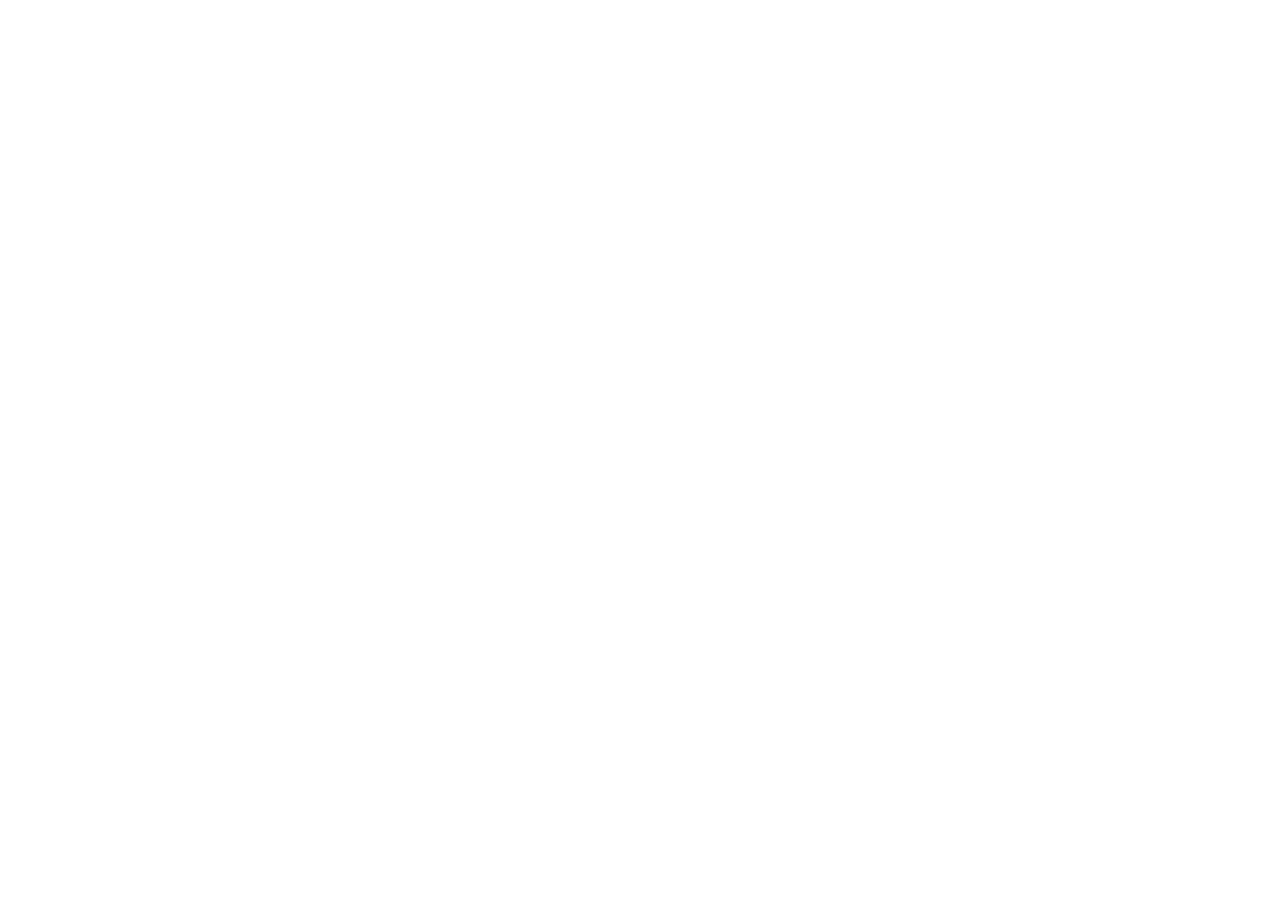
==== Persistindo Array de Objetos no localStorage/index.html @ 280b509d "starting lesson: persist objects array in localStorage" ====
<!DOCTYPE html>
<html lang="en">
    <head>
        <meta charset="UTF-8">
        <meta http-equiv="X-UA-Compatible" content="IE=edge">
        <meta name="viewport" content="width=device-width, initial-scale=1.0">
        <link rel="stylesheet" href="./style.css">
        <title>Persistindo array de objetos</title>
    </head>

    <body>
        <script src="./script.js"></script>        
    </body>
</html>
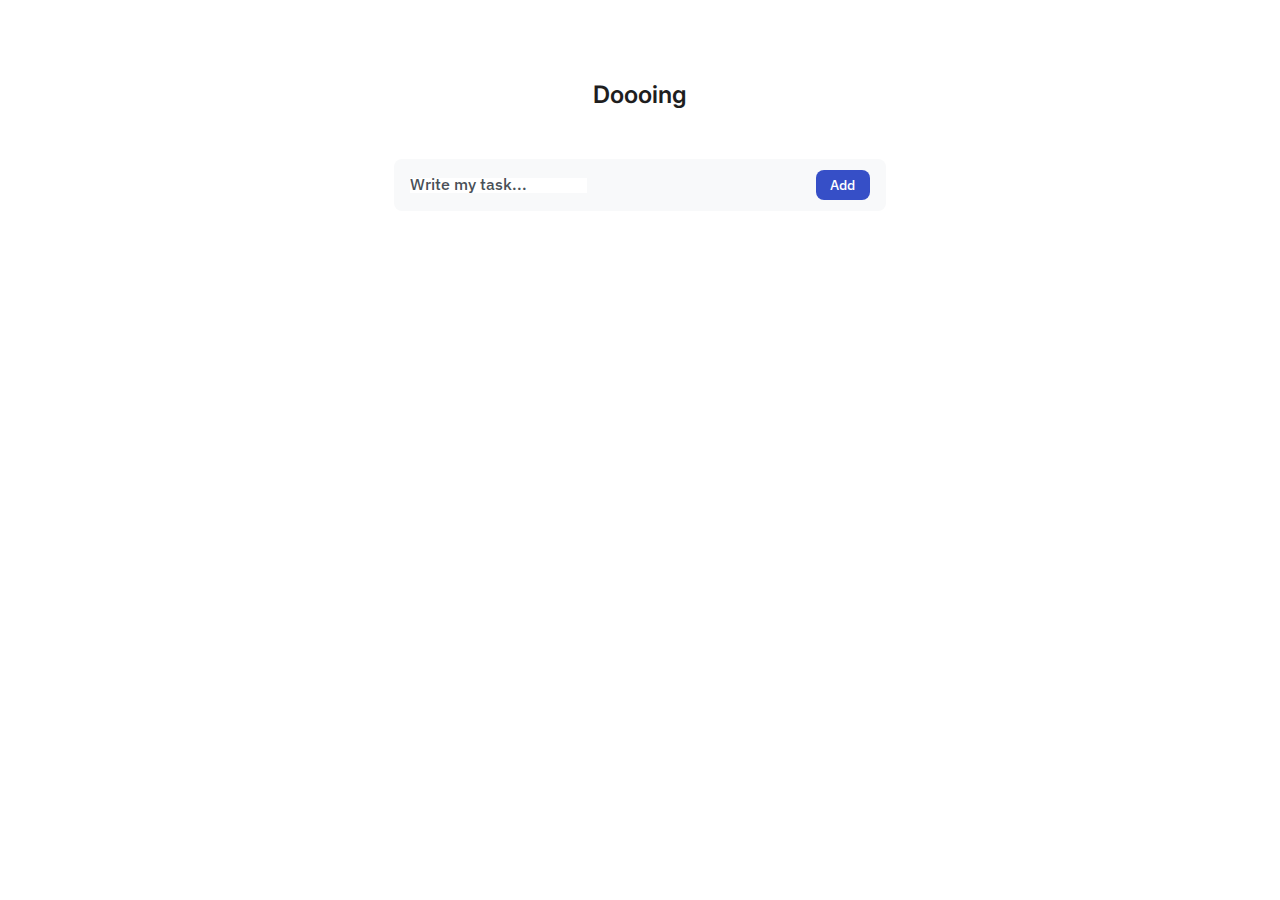
==== commit cc546ae9: "in lesson: persist objects array in localStorage: the html and css done, now is time to start the sc" ====
--- a/Persistindo Array de Objetos no localStorage/index.html
+++ b/Persistindo Array de Objetos no localStorage/index.html
@@ -6,9 +6,35 @@
         <meta name="viewport" content="width=device-width, initial-scale=1.0">
         <link rel="stylesheet" href="./style.css">
         <title>Persistindo array de objetos</title>
+        <!-- css -->
+        <link rel="stylesheet" href="./reset.css">
+        <link rel="stylesheet" href="./style.css">
+        <!-- fonts -->
+        <link rel="preconnect" href="https://fonts.googleapis.com">
+        <link rel="preconnect" href="https://fonts.gstatic.com" crossorigin>
+        <link href="https://fonts.googleapis.com/css2?family=IBM+Plex+Sans:wght@400;500;600;700&display=swap" rel="stylesheet"> 
+        <link rel="preconnect" href="https://fonts.googleapis.com">
+        <link rel="preconnect" href="https://fonts.gstatic.com" crossorigin>
+        <link href="https://fonts.googleapis.com/css2?family=Inter:wght@400;500;600;700&display=swap" rel="stylesheet"> 
+        <!-- scripts -->
+        <script src="./script.js" defer></script>        
     </head>
 
     <body>
-        <script src="./script.js"></script>        
+        <main class="container">
+            <h1>Doooing</h1>
+            <div class="container">
+                <div class="create-tasks | container intern-padding space-between item-height border-radius__8">
+                    <input class="create-tasks__inpt" type="text" placeholder="Write my task...">
+                    <button class="create-task__submit">Add</button>
+                </div>
+                <ul class="tasks__list">
+                    <!-- <li class="tasks__item | container intern-padding space-between item-height border-radius__8">
+                        <p>Task to be made</p>
+                        <button class="tasks__remove">Remove</button>
+                    </li> -->
+                </ul>
+            </div>
+        </main>
     </body>
 </html>--- a/Persistindo Array de Objetos no localStorage/style.css
+++ b/Persistindo Array de Objetos no localStorage/style.css
@@ -0,0 +1,143 @@
+:root {
+    /* colors */
+    --brand-1: rgba(54, 79, 199, 1);
+    --brand-2: rgb(75, 97, 202);
+    --grey-1: rgba(30, 30, 30, 1);
+    --grey-2: rgba(73, 80, 87, 1);
+    --grey-3: rgba(134, 142, 150, 1);
+    --grey-4: rgba(222, 226, 230, 1);
+    --grey-5: rgba(241, 243, 245, 1);
+    --grey-6: rgba(248, 249, 250, 1);
+
+    /* font-sizes */
+    --fs-24: 1.5rem;
+    --fs-16: 1rem;
+    --fs-14: .875rem;
+
+    /* font-weights */
+    --fw-700: 700;
+    --fw-600: 600;
+    --fw-500: 500;
+    --fw-400: 400;
+
+    /* font-familys */
+    --ff-title: 'Inter', sans-serif;
+    --ff-primary: 'IBM Plex Sans', sans-serif;
+
+    /* border-radius */
+    --br-8: .5rem;
+}
+
+/* Utility Classes */
+
+button {
+    font-family: var(--ff-primary);
+    border-radius: var(--br-8);
+    font-size: var(--fs-14);
+    font-weight: var(--fw-500);
+    padding: .35rem .5rem;
+}
+
+.container {
+    width: 30.7rem;
+}
+
+.intern-padding {
+    padding-inline: 1rem;
+}
+
+.space-between {
+    display: flex;
+    justify-content: space-between;
+    align-items: center;
+}
+
+.item-height {
+    height: 3.25rem;
+}
+
+.border-radius__8 {
+    border-radius: var(--br-8);
+}
+
+/* Page Itens */
+body {
+    font-family: var(--ff-primary);
+    height: 100vh;
+    display: flex;
+    justify-content: center;
+}
+
+/* Main */
+main {
+    margin-top: 5rem;
+    max-height: 62.5rem;
+    display: flex;
+    flex-direction: column;
+    align-items: center;
+}
+
+main > h1 {
+    font-family: var(--ff-title);
+    font-size: var(--fs-24);
+    font-weight: var(--fw-600);
+    color: var(--grey-1);
+}
+
+/* Create Tasks Box */
+.create-tasks {
+    margin-top: 3.125rem;
+    margin-bottom: 2.75rem;
+    background-color: var(--grey-6);
+}
+
+.create-tasks__inpt::placeholder {
+    font-family: var(--ff-primary);
+    font-size: var(--fs-16);
+    font-weight: var(--fw-500);
+    color: var(--grey-2);
+}
+
+
+.create-task__submit {
+    background-color: var(--brand-1);
+    color: white;
+    padding: .4rem  .9rem;
+}
+
+.create-task__submit:hover {
+    background-color: var(--brand-2);
+    color: var(--grey-4);
+}
+
+/* Tasks List */
+.tasks__list {
+    display: flex;
+    flex-direction: column;
+    gap: 1.3125rem;
+}
+
+.tasks__item {
+    background-color: var(--grey-5);
+}
+
+.tasks__item > p {
+    font-size: var(--fs-16);
+    font-weight: var(--fw-500);
+    color: var(--grey-2);
+}
+
+.tasks__remove {
+    background-color: var(--grey-4);
+    color: var(--grey-2);
+}
+
+.tasks__remove:hover {
+    background-color: var(--grey-3);
+    color: var(--grey-5);
+}
+
+
+
+
+
--- a/Persistindo Array de Objetos no localStorage/style.css
+++ b/Persistindo Array de Objetos no localStorage/style.css
@@ -0,0 +1,143 @@
+:root {
+    /* colors */
+    --brand-1: rgba(54, 79, 199, 1);
+    --brand-2: rgb(75, 97, 202);
+    --grey-1: rgba(30, 30, 30, 1);
+    --grey-2: rgba(73, 80, 87, 1);
+    --grey-3: rgba(134, 142, 150, 1);
+    --grey-4: rgba(222, 226, 230, 1);
+    --grey-5: rgba(241, 243, 245, 1);
+    --grey-6: rgba(248, 249, 250, 1);
+
+    /* font-sizes */
+    --fs-24: 1.5rem;
+    --fs-16: 1rem;
+    --fs-14: .875rem;
+
+    /* font-weights */
+    --fw-700: 700;
+    --fw-600: 600;
+    --fw-500: 500;
+    --fw-400: 400;
+
+    /* font-familys */
+    --ff-title: 'Inter', sans-serif;
+    --ff-primary: 'IBM Plex Sans', sans-serif;
+
+    /* border-radius */
+    --br-8: .5rem;
+}
+
+/* Utility Classes */
+
+button {
+    font-family: var(--ff-primary);
+    border-radius: var(--br-8);
+    font-size: var(--fs-14);
+    font-weight: var(--fw-500);
+    padding: .35rem .5rem;
+}
+
+.container {
+    width: 30.7rem;
+}
+
+.intern-padding {
+    padding-inline: 1rem;
+}
+
+.space-between {
+    display: flex;
+    justify-content: space-between;
+    align-items: center;
+}
+
+.item-height {
+    height: 3.25rem;
+}
+
+.border-radius__8 {
+    border-radius: var(--br-8);
+}
+
+/* Page Itens */
+body {
+    font-family: var(--ff-primary);
+    height: 100vh;
+    display: flex;
+    justify-content: center;
+}
+
+/* Main */
+main {
+    margin-top: 5rem;
+    max-height: 62.5rem;
+    display: flex;
+    flex-direction: column;
+    align-items: center;
+}
+
+main > h1 {
+    font-family: var(--ff-title);
+    font-size: var(--fs-24);
+    font-weight: var(--fw-600);
+    color: var(--grey-1);
+}
+
+/* Create Tasks Box */
+.create-tasks {
+    margin-top: 3.125rem;
+    margin-bottom: 2.75rem;
+    background-color: var(--grey-6);
+}
+
+.create-tasks__inpt::placeholder {
+    font-family: var(--ff-primary);
+    font-size: var(--fs-16);
+    font-weight: var(--fw-500);
+    color: var(--grey-2);
+}
+
+
+.create-task__submit {
+    background-color: var(--brand-1);
+    color: white;
+    padding: .4rem  .9rem;
+}
+
+.create-task__submit:hover {
+    background-color: var(--brand-2);
+    color: var(--grey-4);
+}
+
+/* Tasks List */
+.tasks__list {
+    display: flex;
+    flex-direction: column;
+    gap: 1.3125rem;
+}
+
+.tasks__item {
+    background-color: var(--grey-5);
+}
+
+.tasks__item > p {
+    font-size: var(--fs-16);
+    font-weight: var(--fw-500);
+    color: var(--grey-2);
+}
+
+.tasks__remove {
+    background-color: var(--grey-4);
+    color: var(--grey-2);
+}
+
+.tasks__remove:hover {
+    background-color: var(--grey-3);
+    color: var(--grey-5);
+}
+
+
+
+
+
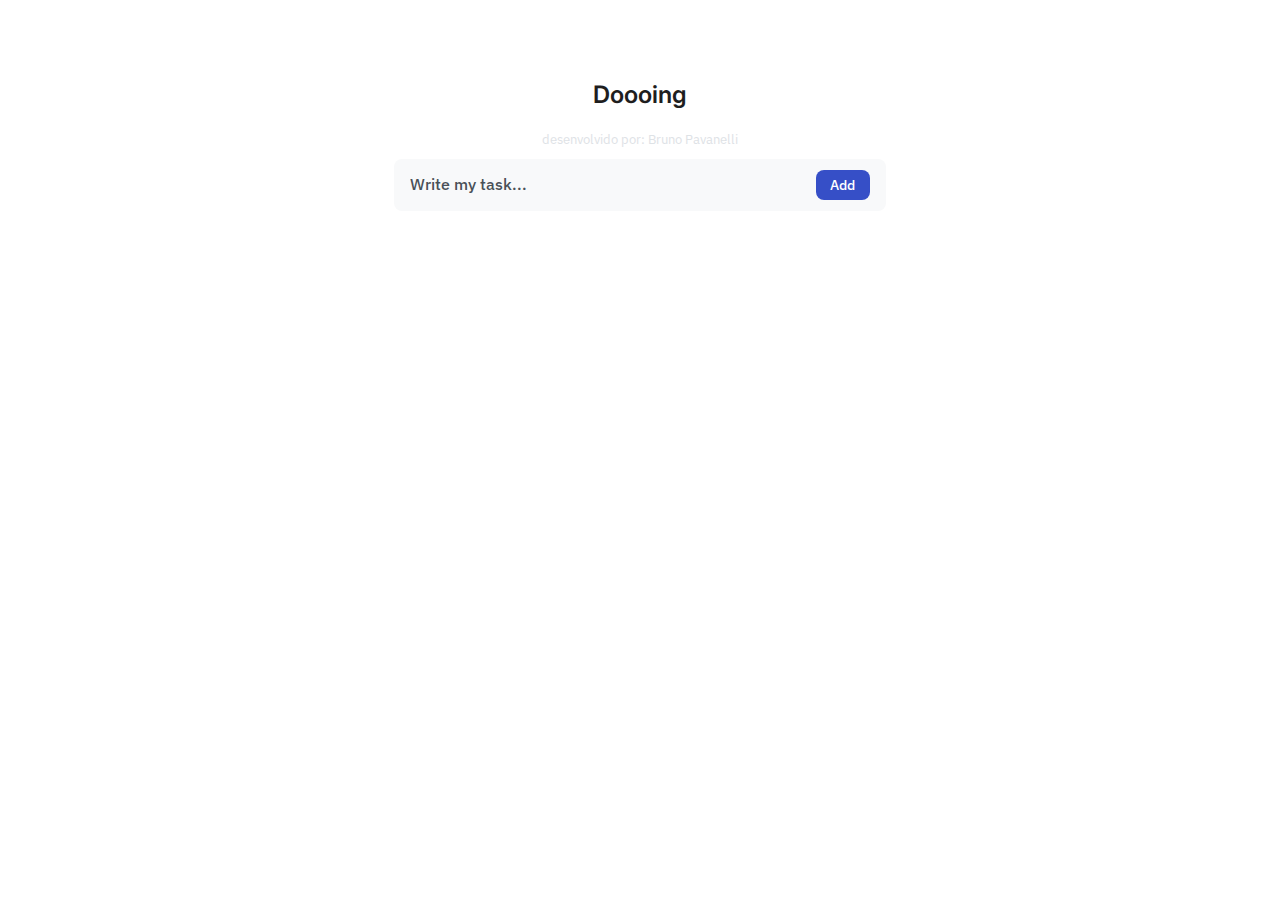
==== commit 93055374: "working in two lessons" ====
--- a/Persistindo Array de Objetos no localStorage/index.html
+++ b/Persistindo Array de Objetos no localStorage/index.html
@@ -23,12 +23,13 @@
     <body>
         <main class="container">
             <h1>Doooing</h1>
+            <h5>desenvolvido por: Bruno Pavanelli</h5>
             <div class="container">
                 <div class="create-tasks | container intern-padding space-between item-height border-radius__8">
                     <input class="create-tasks__inpt" type="text" placeholder="Write my task...">
                     <button class="create-task__submit">Add</button>
                 </div>
-                <ul class="tasks__list">
+                <ul class="tasks__list | scroller">
                     <!-- <li class="tasks__item | container intern-padding space-between item-height border-radius__8">
                         <p>Task to be made</p>
                         <button class="tasks__remove">Remove</button>
--- a/Persistindo Array de Objetos no localStorage/style.css
+++ b/Persistindo Array de Objetos no localStorage/style.css
@@ -71,10 +71,10 @@
 /* Main */
 main {
     margin-top: 5rem;
-    max-height: 62.5rem;
     display: flex;
     flex-direction: column;
     align-items: center;
+    position: relative;
 }
 
 main > h1 {
@@ -84,11 +84,23 @@
     color: var(--grey-1);
 }
 
+main > h5 {
+    position: absolute;
+    top: 3.125rem;
+    font-weight: var(--fw-400);
+    color: var(--grey-4);
+}
+
 /* Create Tasks Box */
 .create-tasks {
     margin-top: 3.125rem;
     margin-bottom: 2.75rem;
     background-color: var(--grey-6);
+}
+
+.create-tasks__inpt {
+    background-color: transparent;
+    width: 80%;
 }
 
 .create-tasks__inpt::placeholder {
@@ -115,6 +127,13 @@
     display: flex;
     flex-direction: column;
     gap: 1.3125rem;
+    max-height: 22rem;
+    overflow-y: auto;
+    overflow-x: hidden;
+}
+
+.scroller {
+    scrollbar-width: thin;
 }
 
 .tasks__item {
@@ -125,6 +144,8 @@
     font-size: var(--fs-16);
     font-weight: var(--fw-500);
     color: var(--grey-2);
+    max-width: 90%;
+    overflow-x: auto;
 }
 
 .tasks__remove {
--- a/Persistindo Array de Objetos no localStorage/style.css
+++ b/Persistindo Array de Objetos no localStorage/style.css
@@ -71,10 +71,10 @@
 /* Main */
 main {
     margin-top: 5rem;
-    max-height: 62.5rem;
     display: flex;
     flex-direction: column;
     align-items: center;
+    position: relative;
 }
 
 main > h1 {
@@ -84,11 +84,23 @@
     color: var(--grey-1);
 }
 
+main > h5 {
+    position: absolute;
+    top: 3.125rem;
+    font-weight: var(--fw-400);
+    color: var(--grey-4);
+}
+
 /* Create Tasks Box */
 .create-tasks {
     margin-top: 3.125rem;
     margin-bottom: 2.75rem;
     background-color: var(--grey-6);
+}
+
+.create-tasks__inpt {
+    background-color: transparent;
+    width: 80%;
 }
 
 .create-tasks__inpt::placeholder {
@@ -115,6 +127,13 @@
     display: flex;
     flex-direction: column;
     gap: 1.3125rem;
+    max-height: 22rem;
+    overflow-y: auto;
+    overflow-x: hidden;
+}
+
+.scroller {
+    scrollbar-width: thin;
 }
 
 .tasks__item {
@@ -125,6 +144,8 @@
     font-size: var(--fs-16);
     font-weight: var(--fw-500);
     color: var(--grey-2);
+    max-width: 90%;
+    overflow-x: auto;
 }
 
 .tasks__remove {
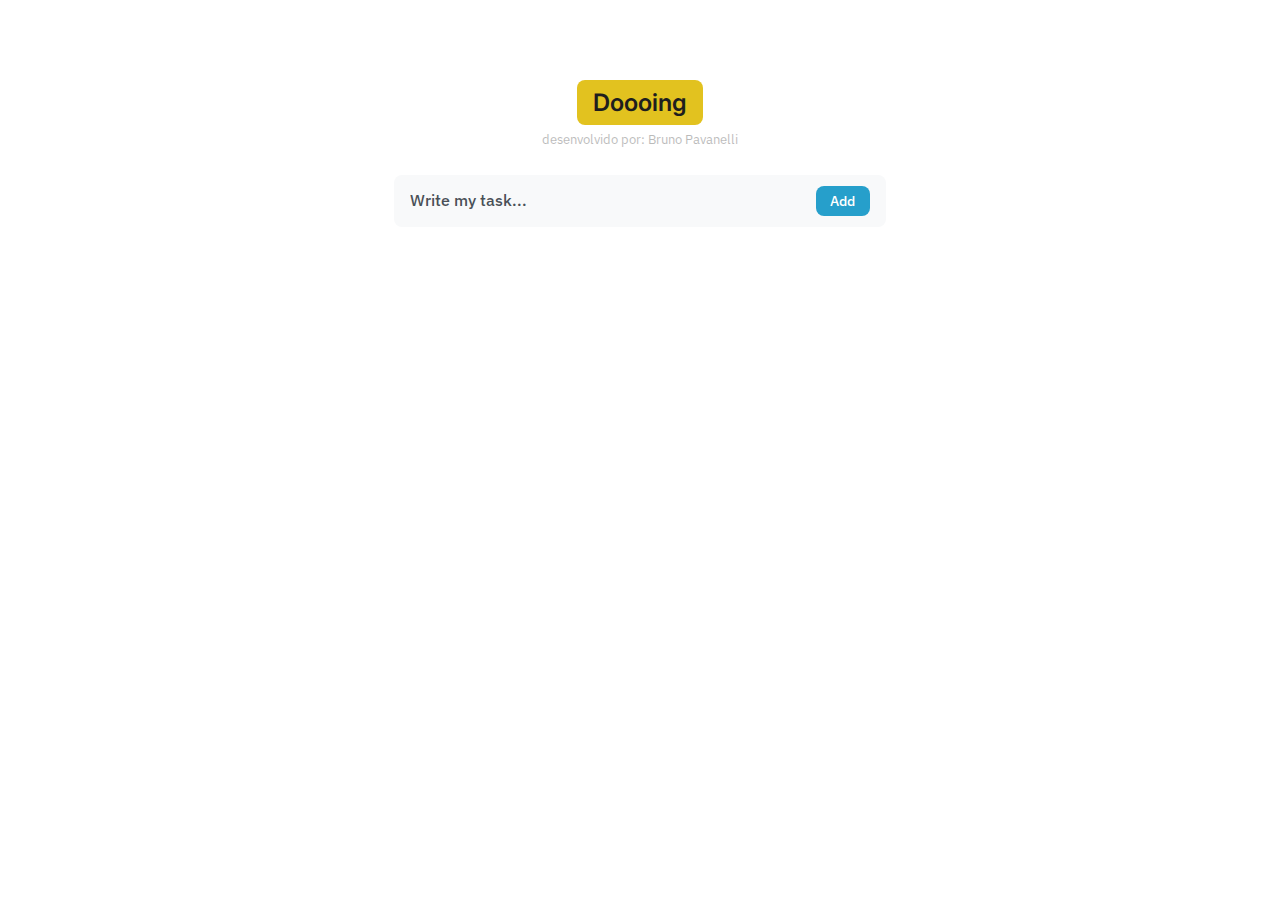
==== commit 56fa178f: "lesson: persist objects array in localStorage finished" ====
--- a/Persistindo Array de Objetos no localStorage/index.html
+++ b/Persistindo Array de Objetos no localStorage/index.html
@@ -22,7 +22,9 @@
 
     <body>
         <main class="container">
-            <h1>Doooing</h1>
+            <div class="title__box">
+                <h1>Doooing</h1>
+            </div>
             <h5>desenvolvido por: Bruno Pavanelli</h5>
             <div class="container">
                 <div class="create-tasks | container intern-padding space-between item-height border-radius__8">
--- a/Persistindo Array de Objetos no localStorage/style.css
+++ b/Persistindo Array de Objetos no localStorage/style.css
@@ -1,7 +1,8 @@
 :root {
     /* colors */
-    --brand-1: rgba(54, 79, 199, 1);
+    --brand-1: #269fcb;
     --brand-2: rgb(75, 97, 202);
+    --brand-3: #e2c21f;
     --grey-1: rgba(30, 30, 30, 1);
     --grey-2: rgba(73, 80, 87, 1);
     --grey-3: rgba(134, 142, 150, 1);
@@ -66,6 +67,9 @@
     height: 100vh;
     display: flex;
     justify-content: center;
+    background-image: url(./todo-background.png);
+    background-repeat: no-repeat;
+    background-size: cover;
 }
 
 /* Main */
@@ -77,7 +81,13 @@
     position: relative;
 }
 
-main > h1 {
+.title__box {
+    background-color: var(--brand-3);
+    padding: .5rem 1rem;
+    border-radius: var(--br-8);
+}
+
+.title__box > h1 {
     font-family: var(--ff-title);
     font-size: var(--fs-24);
     font-weight: var(--fw-600);
@@ -88,7 +98,8 @@
     position: absolute;
     top: 3.125rem;
     font-weight: var(--fw-400);
-    color: var(--grey-4);
+    color: var(--grey-1);
+    opacity: .3;
 }
 
 /* Create Tasks Box */
--- a/Persistindo Array de Objetos no localStorage/style.css
+++ b/Persistindo Array de Objetos no localStorage/style.css
@@ -1,7 +1,8 @@
 :root {
     /* colors */
-    --brand-1: rgba(54, 79, 199, 1);
+    --brand-1: #269fcb;
     --brand-2: rgb(75, 97, 202);
+    --brand-3: #e2c21f;
     --grey-1: rgba(30, 30, 30, 1);
     --grey-2: rgba(73, 80, 87, 1);
     --grey-3: rgba(134, 142, 150, 1);
@@ -66,6 +67,9 @@
     height: 100vh;
     display: flex;
     justify-content: center;
+    background-image: url(./todo-background.png);
+    background-repeat: no-repeat;
+    background-size: cover;
 }
 
 /* Main */
@@ -77,7 +81,13 @@
     position: relative;
 }
 
-main > h1 {
+.title__box {
+    background-color: var(--brand-3);
+    padding: .5rem 1rem;
+    border-radius: var(--br-8);
+}
+
+.title__box > h1 {
     font-family: var(--ff-title);
     font-size: var(--fs-24);
     font-weight: var(--fw-600);
@@ -88,7 +98,8 @@
     position: absolute;
     top: 3.125rem;
     font-weight: var(--fw-400);
-    color: var(--grey-4);
+    color: var(--grey-1);
+    opacity: .3;
 }
 
 /* Create Tasks Box */
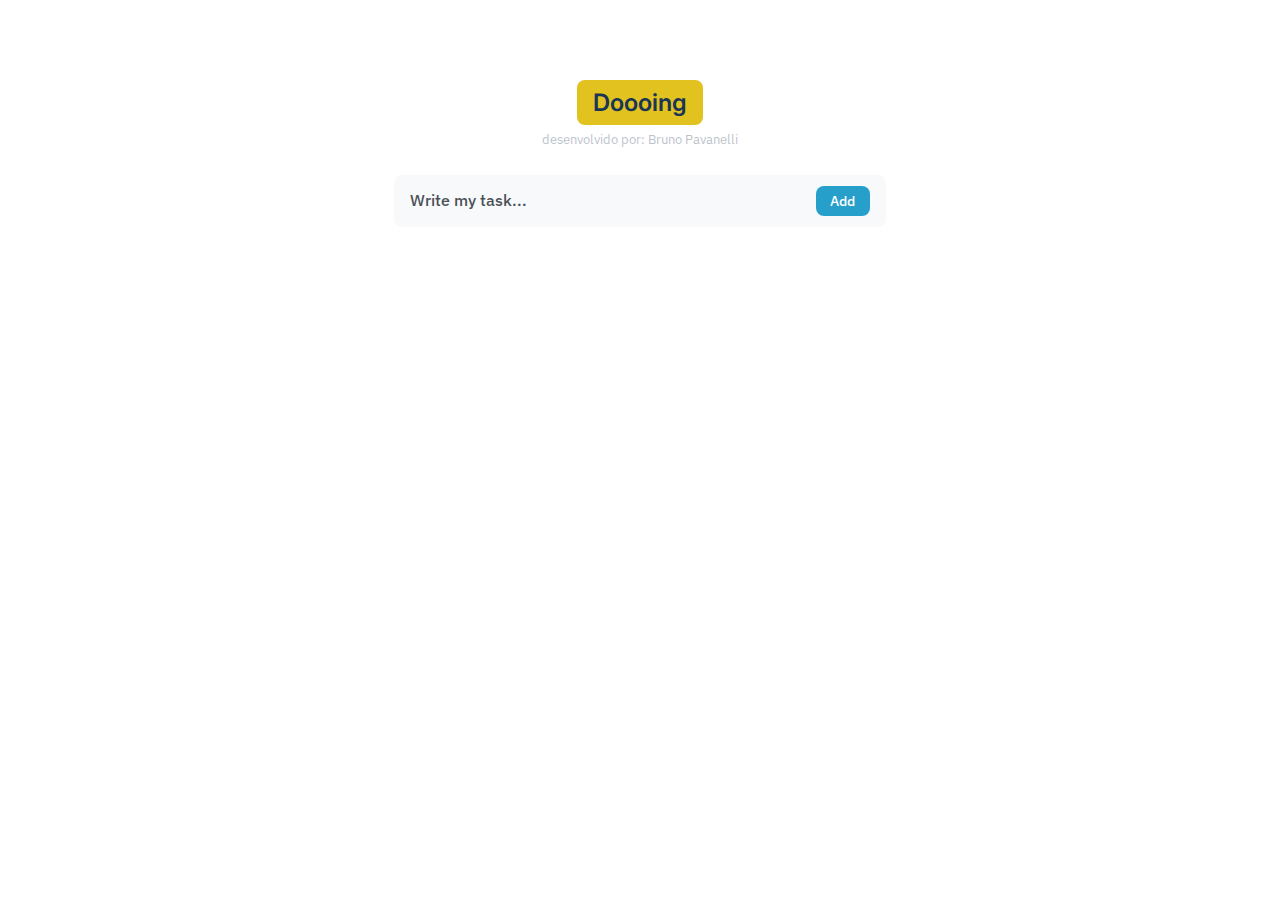
==== commit 9980f753: "now ur talking! lesson: persist objects array finished" ====
--- a/Persistindo Array de Objetos no localStorage/index.html
+++ b/Persistindo Array de Objetos no localStorage/index.html
@@ -21,6 +21,18 @@
     </head>
 
     <body>
+        <div class="modals">
+            <dialog class="task__added">
+                <div class="modal__info modal__green">
+                    <h5 class="modal__txt">Task added successfully</h5>
+                </div>
+            </dialog>
+            <dialog class="task__removed">
+                <div class="modal__info">
+                    <h5>Task removed successfully</h5>
+                </div>
+            </dialog>
+        </div>
         <main class="container">
             <div class="title__box">
                 <h1>Doooing</h1>
@@ -38,6 +50,7 @@
                     </li> -->
                 </ul>
             </div>
+
         </main>
     </body>
 </html>--- a/Persistindo Array de Objetos no localStorage/style.css
+++ b/Persistindo Array de Objetos no localStorage/style.css
@@ -1,14 +1,17 @@
 :root {
     /* colors */
     --brand-1: #269fcb;
-    --brand-2: rgb(75, 97, 202);
+    --brand-2: #4faed1;
     --brand-3: #e2c21f;
-    --grey-1: rgba(30, 30, 30, 1);
+    --brand-4: #ffd500;
+    --grey-1: #1a3654;
     --grey-2: rgba(73, 80, 87, 1);
     --grey-3: rgba(134, 142, 150, 1);
     --grey-4: rgba(222, 226, 230, 1);
     --grey-5: rgba(241, 243, 245, 1);
     --grey-6: rgba(248, 249, 250, 1);
+    --modal-add: #4ba256;
+    --error-: #c64242;
 
     /* font-sizes */
     --fs-24: 1.5rem;
@@ -126,11 +129,12 @@
     background-color: var(--brand-1);
     color: white;
     padding: .4rem  .9rem;
+    transition: .25s ease-in-out;
 }
 
 .create-task__submit:hover {
     background-color: var(--brand-2);
-    color: var(--grey-4);
+    color: var(--brand-4);
 }
 
 /* Tasks List */
@@ -149,6 +153,16 @@
 
 .tasks__item {
     background-color: var(--grey-5);
+    transition: .25s ease-in-out;
+}
+
+.tasks__item:hover {
+    background-color: var(--brand-3);
+    transition: .25s ease-in-out;
+}
+
+.tasks__item:hover p {
+    color: var(--grey-1);
 }
 
 .tasks__item > p {
@@ -162,14 +176,93 @@
 .tasks__remove {
     background-color: var(--grey-4);
     color: var(--grey-2);
+    transition: .25s ease-in-out;
 }
 
 .tasks__remove:hover {
-    background-color: var(--grey-3);
-    color: var(--grey-5);
-}
-
-
-
-
-
+    background-color: var(--grey-2);
+    color: var(--brand-4);
+}
+
+/* Modals */
+
+.modals {
+    height: max-content;
+    width: max-content;
+    position: absolute;
+    top: 150px;
+    left: 42.2vw;
+    z-index: 100;
+}
+
+dialog {
+    border-radius: 1rem;
+    animation: modal-in 1s ease-in-out;
+}
+
+.modal__info {
+    display: flex;
+    justify-content: center;
+    align-items: center;
+    height: 40px;
+    width: 200px;
+    border-radius: var(--br-8);
+    background-color: var(--modal-add);
+}
+
+.modal__green {
+    background-color: var(--modal-add);
+}
+
+.modal__txt {
+    color: var(--brand-4) !important;
+}
+
+.modal__out {
+    animation: modal-out 1s ease-in-out forwards; 
+}
+
+.modal__error {
+    background-color: var(--error-) !important; 
+}
+
+@keyframes modal-in {
+    0% {
+        opacity: 0;
+        transform: translateY(-150%);
+    }
+    50% {
+        opacity: .7;
+        transform: translateY(20%);
+    }
+    80% {
+        opacity: 1;
+        transform: translateY(-10%);
+    }
+    100% {
+        transform: translateY(0);
+    }
+
+}
+
+
+@keyframes modal-out {
+    100% {
+        opacity: .4;
+        transform: translateY(-150%);
+    }
+    80% {
+        opacity: .9;
+        transform: translateY(20%);
+    }
+    50% {
+        transform: translateY(-10%);
+    }
+    0% {
+        transform: translateY(0);
+    }
+
+}
+
+
+
--- a/Persistindo Array de Objetos no localStorage/style.css
+++ b/Persistindo Array de Objetos no localStorage/style.css
@@ -1,14 +1,17 @@
 :root {
     /* colors */
     --brand-1: #269fcb;
-    --brand-2: rgb(75, 97, 202);
+    --brand-2: #4faed1;
     --brand-3: #e2c21f;
-    --grey-1: rgba(30, 30, 30, 1);
+    --brand-4: #ffd500;
+    --grey-1: #1a3654;
     --grey-2: rgba(73, 80, 87, 1);
     --grey-3: rgba(134, 142, 150, 1);
     --grey-4: rgba(222, 226, 230, 1);
     --grey-5: rgba(241, 243, 245, 1);
     --grey-6: rgba(248, 249, 250, 1);
+    --modal-add: #4ba256;
+    --error-: #c64242;
 
     /* font-sizes */
     --fs-24: 1.5rem;
@@ -126,11 +129,12 @@
     background-color: var(--brand-1);
     color: white;
     padding: .4rem  .9rem;
+    transition: .25s ease-in-out;
 }
 
 .create-task__submit:hover {
     background-color: var(--brand-2);
-    color: var(--grey-4);
+    color: var(--brand-4);
 }
 
 /* Tasks List */
@@ -149,6 +153,16 @@
 
 .tasks__item {
     background-color: var(--grey-5);
+    transition: .25s ease-in-out;
+}
+
+.tasks__item:hover {
+    background-color: var(--brand-3);
+    transition: .25s ease-in-out;
+}
+
+.tasks__item:hover p {
+    color: var(--grey-1);
 }
 
 .tasks__item > p {
@@ -162,14 +176,93 @@
 .tasks__remove {
     background-color: var(--grey-4);
     color: var(--grey-2);
+    transition: .25s ease-in-out;
 }
 
 .tasks__remove:hover {
-    background-color: var(--grey-3);
-    color: var(--grey-5);
-}
-
-
-
-
-
+    background-color: var(--grey-2);
+    color: var(--brand-4);
+}
+
+/* Modals */
+
+.modals {
+    height: max-content;
+    width: max-content;
+    position: absolute;
+    top: 150px;
+    left: 42.2vw;
+    z-index: 100;
+}
+
+dialog {
+    border-radius: 1rem;
+    animation: modal-in 1s ease-in-out;
+}
+
+.modal__info {
+    display: flex;
+    justify-content: center;
+    align-items: center;
+    height: 40px;
+    width: 200px;
+    border-radius: var(--br-8);
+    background-color: var(--modal-add);
+}
+
+.modal__green {
+    background-color: var(--modal-add);
+}
+
+.modal__txt {
+    color: var(--brand-4) !important;
+}
+
+.modal__out {
+    animation: modal-out 1s ease-in-out forwards; 
+}
+
+.modal__error {
+    background-color: var(--error-) !important; 
+}
+
+@keyframes modal-in {
+    0% {
+        opacity: 0;
+        transform: translateY(-150%);
+    }
+    50% {
+        opacity: .7;
+        transform: translateY(20%);
+    }
+    80% {
+        opacity: 1;
+        transform: translateY(-10%);
+    }
+    100% {
+        transform: translateY(0);
+    }
+
+}
+
+
+@keyframes modal-out {
+    100% {
+        opacity: .4;
+        transform: translateY(-150%);
+    }
+    80% {
+        opacity: .9;
+        transform: translateY(20%);
+    }
+    50% {
+        transform: translateY(-10%);
+    }
+    0% {
+        transform: translateY(0);
+    }
+
+}
+
+
+
